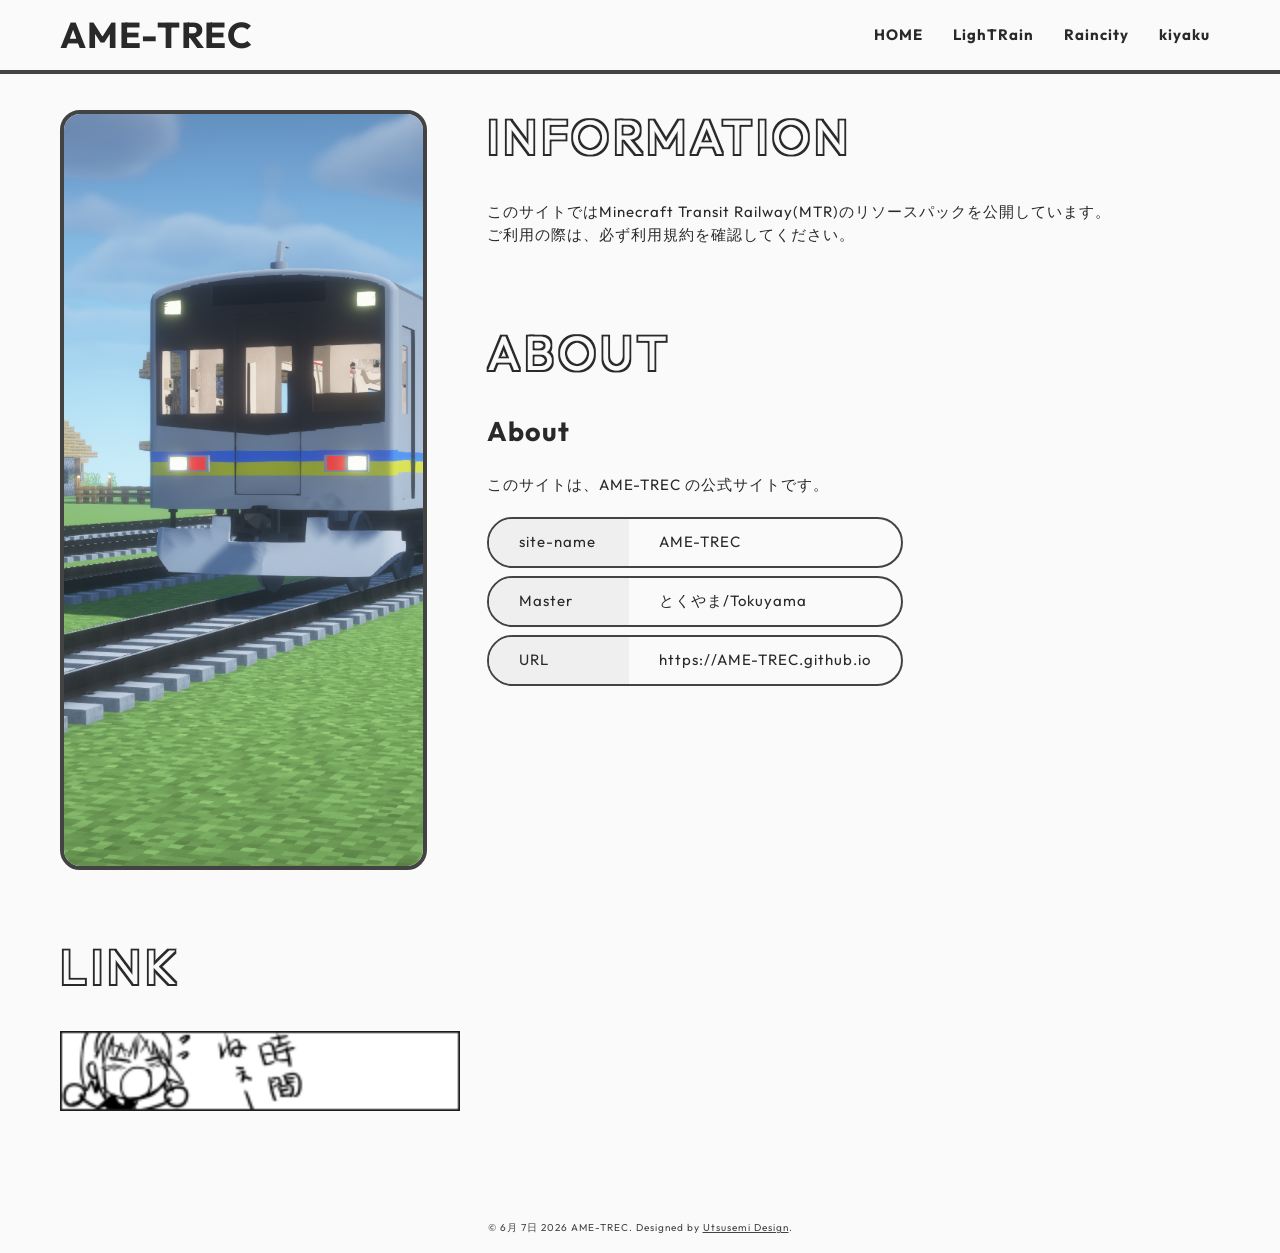
==== index.html @ ecfded64 "Updated from Publii" ====
<!doctype html><html><head><meta charset="UTF-8"><meta name="viewport" content="width=device-width,initial-scale=1"><title></title><link href="https://ame-trec.github.io/assets/css/reset.css" rel="stylesheet"><link href="https://ame-trec.github.io/assets/css/common.css" rel="stylesheet" type="text/css"><link href="https://ame-trec.github.io/assets/css/each.css" rel="stylesheet" type="text/css"><link href="https://ame-trec.github.io/assets/css/main.css" rel="stylesheet" type="text/css"></head><body><svg width="0" height="0" style="position:absolute"><defs><filter id="outline" x="-10%" y="-10%" width="120%" height="120%"><feMorphology operator="dilate" radius="2" in="SourceGraphic" result="expanded"/><feFlood flood-color="currentcolor" result="color"/><feComposite in="color" in2="expanded" operator="in" result="outline"/><feMerge><feMergeNode in="outline"/><feMergeNode in="SourceGraphic"/></feMerge></filter></defs></svg><header class="header"><div class="header-inner"><h1 class="sitename"><a href="https://ame-trec.github.io/">AME-TREC</a></h1><button id="js-hamburger" class="hamburger"><span class="hamburger__line"></span></button><nav id="js-globalnav" class="globalnav"><ul class="globalnav__main"><li class="globalnav__item"><a href="https://ame-trec.github.io/">HOME</a></li><li class="globalnav__item"><a href="https://ame-trec.github.io/tags/lightrain/">LighTRain</a></li><li class="globalnav__item"><a href="https://ame-trec.github.io/tags/raincity/">Raincity</a></li><li class="globalnav__item"><a href="https://ame-trec.github.io/mtr_kiyaku.html">kiyaku</a></li></ul></nav></div></header><main class="mainwrapper" id="js-main"><div class="fv --2column"><div class="fv_illust"><img src="https://ame-trec.github.io/assets/images/fv.png" alt="トップ画像"></div><div class="fv_text"><section id="information"><h2 class="headingL">Information</h2><p>このサイトではMinecraft Transit Railway(MTR)のリソースパックを公開しています。<br>ご利用の際は、必ず利用規約を確認してください。</p></section><section id="about"><h2 class="headingL">About</h2><section class="aboutsite"><h3 class="headingM">About</h3><p>このサイトは、AME-TREC の公式サイトです。</p><dl class="gridlist"><div class="gridlist__line"><dt class="gridlist__label">site-name</dt><dd class="gridlist__text">AME-TREC</dd></div><div class="gridlist__line"><dt class="gridlist__label">Master</dt><dd class="gridlist__text">とくやま/Tokuyama</dd></div><div class="gridlist__line"><dt class="gridlist__label">URL</dt><dd class="gridlist__text">https://AME-TREC.github.io</dd></div></dl></section></section></div></div><div class="--2column"><section id="link"><h2 class="headingL">Link</h2><a href="https://sites.google.com/view/happy-busy/"><img src="https://ame-trec.github.io/assets/images/unnamed.png" alt="時間ねぇバナー" border="0" width="400" height="80"></a></section></div></main><a href="#" class="pageup" id="js-pageup"><div class="arrow"></div></a><footer><small>© 6月 7日 2026 AME-TREC. Designed by <a href="https://hiro-design.net/utsusemi/" target="_blank">Utsusemi Design</a>.</small></footer><script src="https://ame-trec.github.io/assets/js/common.js" type="text/javascript"></script></body></html>
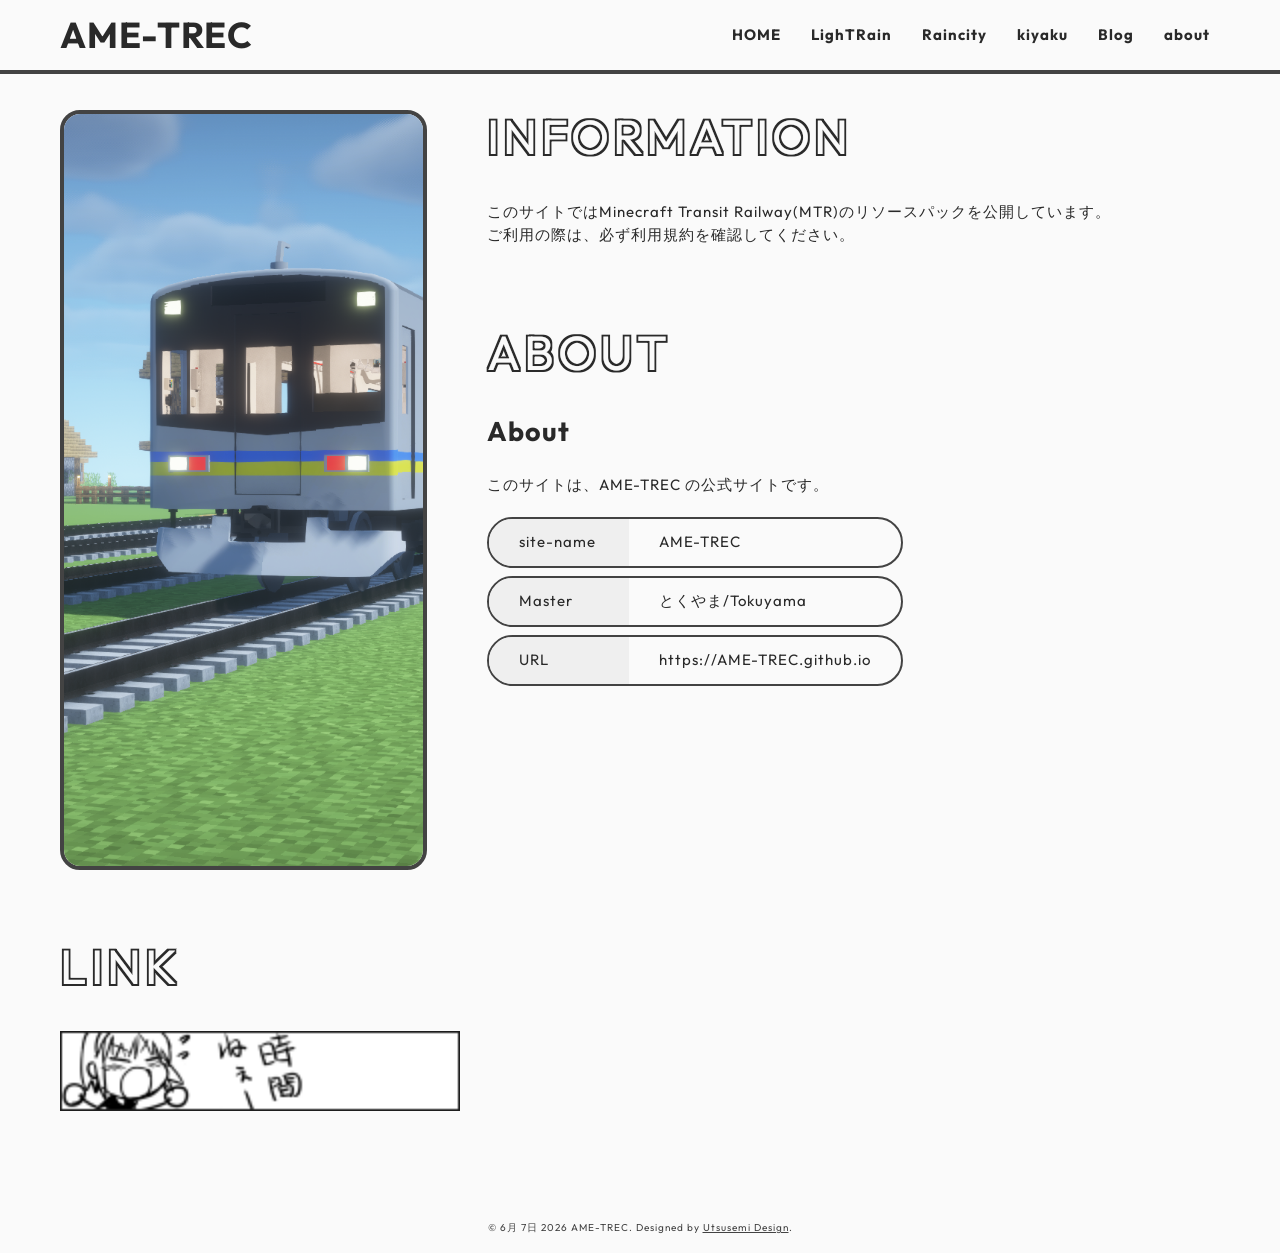
==== commit 367e496f: "Updated from Publii" ====
--- a/index.html
+++ b/index.html
@@ -1 +1 @@
-<!doctype html><html><head><meta charset="UTF-8"><meta name="viewport" content="width=device-width,initial-scale=1"><title></title><link href="https://ame-trec.github.io/assets/css/reset.css" rel="stylesheet"><link href="https://ame-trec.github.io/assets/css/common.css" rel="stylesheet" type="text/css"><link href="https://ame-trec.github.io/assets/css/each.css" rel="stylesheet" type="text/css"><link href="https://ame-trec.github.io/assets/css/main.css" rel="stylesheet" type="text/css"></head><body><svg width="0" height="0" style="position:absolute"><defs><filter id="outline" x="-10%" y="-10%" width="120%" height="120%"><feMorphology operator="dilate" radius="2" in="SourceGraphic" result="expanded"/><feFlood flood-color="currentcolor" result="color"/><feComposite in="color" in2="expanded" operator="in" result="outline"/><feMerge><feMergeNode in="outline"/><feMergeNode in="SourceGraphic"/></feMerge></filter></defs></svg><header class="header"><div class="header-inner"><h1 class="sitename"><a href="https://ame-trec.github.io/">AME-TREC</a></h1><button id="js-hamburger" class="hamburger"><span class="hamburger__line"></span></button><nav id="js-globalnav" class="globalnav"><ul class="globalnav__main"><li class="globalnav__item"><a href="https://ame-trec.github.io/">HOME</a></li><li class="globalnav__item"><a href="https://ame-trec.github.io/tags/lightrain/">LighTRain</a></li><li class="globalnav__item"><a href="https://ame-trec.github.io/tags/raincity/">Raincity</a></li><li class="globalnav__item"><a href="https://ame-trec.github.io/mtr_kiyaku.html">kiyaku</a></li></ul></nav></div></header><main class="mainwrapper" id="js-main"><div class="fv --2column"><div class="fv_illust"><img src="https://ame-trec.github.io/assets/images/fv.png" alt="トップ画像"></div><div class="fv_text"><section id="information"><h2 class="headingL">Information</h2><p>このサイトではMinecraft Transit Railway(MTR)のリソースパックを公開しています。<br>ご利用の際は、必ず利用規約を確認してください。</p></section><section id="about"><h2 class="headingL">About</h2><section class="aboutsite"><h3 class="headingM">About</h3><p>このサイトは、AME-TREC の公式サイトです。</p><dl class="gridlist"><div class="gridlist__line"><dt class="gridlist__label">site-name</dt><dd class="gridlist__text">AME-TREC</dd></div><div class="gridlist__line"><dt class="gridlist__label">Master</dt><dd class="gridlist__text">とくやま/Tokuyama</dd></div><div class="gridlist__line"><dt class="gridlist__label">URL</dt><dd class="gridlist__text">https://AME-TREC.github.io</dd></div></dl></section></section></div></div><div class="--2column"><section id="link"><h2 class="headingL">Link</h2><a href="https://sites.google.com/view/happy-busy/"><img src="https://ame-trec.github.io/assets/images/unnamed.png" alt="時間ねぇバナー" border="0" width="400" height="80"></a></section></div></main><a href="#" class="pageup" id="js-pageup"><div class="arrow"></div></a><footer><small>© 6月 7日 2026 AME-TREC. Designed by <a href="https://hiro-design.net/utsusemi/" target="_blank">Utsusemi Design</a>.</small></footer><script src="https://ame-trec.github.io/assets/js/common.js" type="text/javascript"></script></body></html>+<!doctype html><html><head><meta charset="UTF-8"><meta name="viewport" content="width=device-width,initial-scale=1"><title></title><link href="https://ame-trec.github.io/assets/css/reset.css" rel="stylesheet"><link href="https://ame-trec.github.io/assets/css/common.css" rel="stylesheet" type="text/css"><link href="https://ame-trec.github.io/assets/css/each.css" rel="stylesheet" type="text/css"><link href="https://ame-trec.github.io/assets/css/main.css" rel="stylesheet" type="text/css"></head><body><svg width="0" height="0" style="position:absolute"><defs><filter id="outline" x="-10%" y="-10%" width="120%" height="120%"><feMorphology operator="dilate" radius="2" in="SourceGraphic" result="expanded"/><feFlood flood-color="currentcolor" result="color"/><feComposite in="color" in2="expanded" operator="in" result="outline"/><feMerge><feMergeNode in="outline"/><feMergeNode in="SourceGraphic"/></feMerge></filter></defs></svg><header class="header"><div class="header-inner"><h1 class="sitename"><a href="https://ame-trec.github.io/">AME-TREC</a></h1><button id="js-hamburger" class="hamburger"><span class="hamburger__line"></span></button><nav id="js-globalnav" class="globalnav"><ul class="globalnav__main"><li class="globalnav__item"><a href="https://ame-trec.github.io/">HOME</a></li><li class="globalnav__item"><a href="https://ame-trec.github.io/tags/lightrain/">LighTRain</a></li><li class="globalnav__item"><a href="https://ame-trec.github.io/tags/raincity/">Raincity</a></li><li class="globalnav__item"><a href="https://ame-trec.github.io/mtr_kiyaku.html">kiyaku</a></li><li class="globalnav__item"><a href="https://tokuyama.hatenablog.com/">Blog</a></li><li class="globalnav__item"><a href="https://ame-trec.github.io/about.html">about</a></li></ul></nav></div></header><main class="mainwrapper" id="js-main"><div class="fv --2column"><div class="fv_illust"><img src="https://ame-trec.github.io/assets/images/fv.png" alt="トップ画像"></div><div class="fv_text"><section id="information"><h2 class="headingL">Information</h2><p>このサイトではMinecraft Transit Railway(MTR)のリソースパックを公開しています。<br>ご利用の際は、必ず利用規約を確認してください。</p></section><section id="about"><h2 class="headingL">About</h2><section class="aboutsite"><h3 class="headingM">About</h3><p>このサイトは、AME-TREC の公式サイトです。</p><dl class="gridlist"><div class="gridlist__line"><dt class="gridlist__label">site-name</dt><dd class="gridlist__text">AME-TREC</dd></div><div class="gridlist__line"><dt class="gridlist__label">Master</dt><dd class="gridlist__text">とくやま/Tokuyama</dd></div><div class="gridlist__line"><dt class="gridlist__label">URL</dt><dd class="gridlist__text">https://AME-TREC.github.io</dd></div></dl></section></section></div></div><div class="--2column"><section id="link"><h2 class="headingL">Link</h2><a href="https://sites.google.com/view/happy-busy/"><img src="https://ame-trec.github.io/assets/images/unnamed.png" alt="時間ねぇバナー" border="0" width="400" height="80"></a></section></div></main><a href="#" class="pageup" id="js-pageup"><div class="arrow"></div></a><footer><small>© 6月 7日 2026 AME-TREC. Designed by <a href="https://hiro-design.net/utsusemi/" target="_blank">Utsusemi Design</a>.</small></footer><script src="https://ame-trec.github.io/assets/js/common.js" type="text/javascript"></script></body></html>
